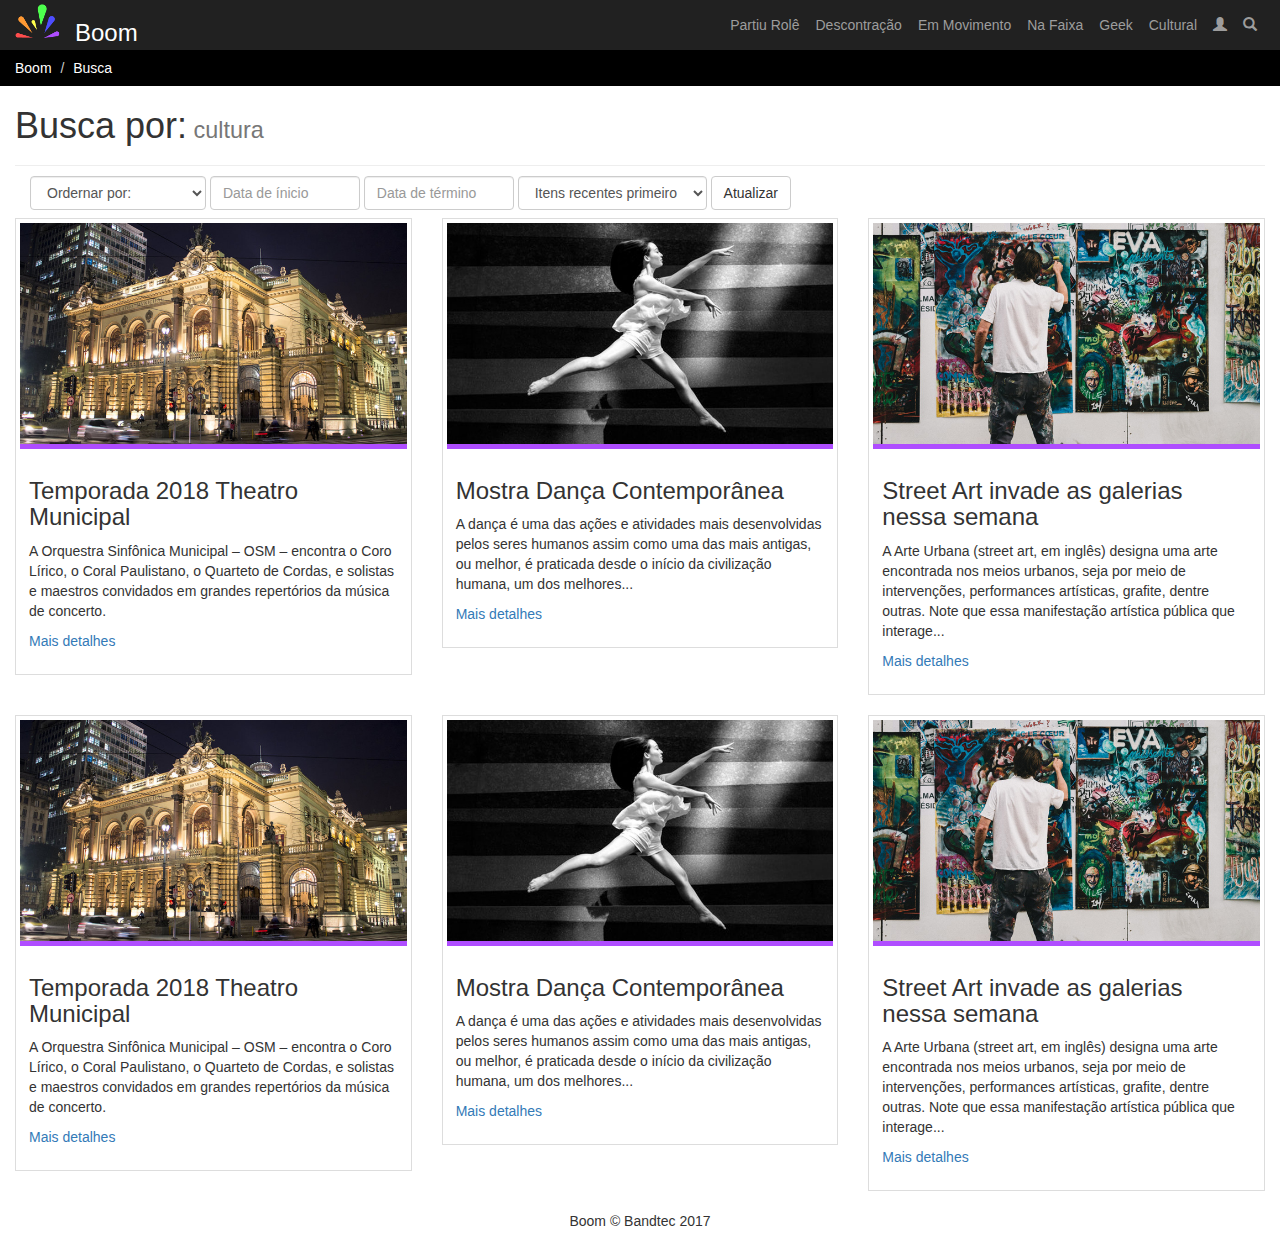
==== busca.html @ 39306a16 "Edição Normal" ====
<!DOCTYPE html>
<html lang="en">
    <head>
        <title>Boom - Busca</title>
        <meta charset="utf-8">
        <meta name="viewport" content="width=device-width, initial-scale=1">
        <link rel="stylesheet" href="https://maxcdn.bootstrapcdn.com/bootstrap/3.3.7/css/bootstrap.min.css">
        <link rel="stylesheet" href="https://cdnjs.cloudflare.com/ajax/libs/font-awesome/4.7.0/css/font-awesome.min.css">
        <script src="https://ajax.googleapis.com/ajax/libs/jquery/3.2.1/jquery.min.js"></script>
        <script src="https://maxcdn.bootstrapcdn.com/bootstrap/3.3.7/js/bootstrap.min.js"></script>
        <link rel="stylesheet" type="text/css" href="custom.css">
        <script src="busca.js"></script>
        <script src="login.js"></script>


    </head>
    <body>

        <!-- Inicio da Barra de Navegação -->
        <nav class="navbar navbar-inverse">
            <div class="container-fluid">

                <!-- Botão para utilizar em resposividade -->
                <div class="navbar-header">

                    <button type="button" class="navbar-toggle" data-toggle="collapse" data-target="#BarraDeNavegacao">
                        <span class="icon-bar"></span>
                        <span class="icon-bar"></span>
                        <span class="icon-bar"></span>
                    </button>

                    <!-- Logo do Site -->
                    <a class="navbar-brand" href="index.html"><img src="img/logo.png" class="logo"></a>
                    <div class="nomeLogo">Boom</div>

                    <div class="mobile navbar-toggle float-right" style="margin-right: 3.5%;">
                        <div class="desktop-hide linkBranco">
                            <a href="#search"><span class="glyphicon glyphicon-search"></span></a>          
                        </div>
                    </div>

                    <div class="mobile navbar-toggle float-right">
                        <div class="desktop-hide linkBranco">
                            <a href="#login"><span class="glyphicon glyphicon-user"></span></a>           
                        </div>
                    </div>

                </div>

                <div class="collapse navbar-collapse" id="BarraDeNavegacao">
                    <!-- Categorias da Barra de Navegação -->
                    <ul class="nav navbar-nav navbar-right">
                        <li><a href="cultural.html">Partiu Rolê</a></li>
                        <li><a href="cultural.html">Descontração</a></li>
                        <li><a href="cultural.html">Em Movimento</a></li>
                        <li><a href="cultural.html">Na Faixa</a></li>
                        <li><a href="cultural.html">Geek</a></li>
                        <li><a href="cultural.html">Cultural</a></li>
                        <li class="mobile-hide"><a href="#login"><span class="glyphicon glyphicon-user"></span></a></li>          
                        <li class="mobile-hide"><a href="#search"><span class="glyphicon glyphicon-search"></span></a></li>
                    </ul>
                    <!-- Fim das Categorias da Barra de Navegação -->

                </div>
                <!-- Fim da Div Container -->
        </nav>


        <div id="search">
            <div class="close">×</div>
            <form>
                <input type="search" value="" placeholder="digite aqui ..." />
                <div class="linkBranco">
                    <a type="submit">procurar</a>
                </div>
            </form>
        </div>

        <div id="login">
            <div class="close">×</div>
            <form>
                <div class="login">login</div>
                <label for="email">usuário:</label>
                <input type="email" value="" id="email" placeholder="exemplo@exemplo.com.br" required /><br/>

                <label for="senha">senha:</label><br/>
                <input type="password" id="senha" required placeholder="********" /><br/>
                <div class="linkBranco">
                    <a type="submit">entrar</a><br/><br/>
                    <a href="cadastrousuario.html">não é cadastrado? cadastre-se aqui!</a>
                </div>
            </form>
        </div>
        <!-- Fim da Barra de Navegação -->
        <!-- Inicio do conteudo -->
        <div>
            <ol class="breadcrumb corPadrao" style="margin: 0px;">
                <li><a href="index.html">Boom</a></li>
                <li class="active" style="color: #FFF">Busca</li>
            </ol>
        </div>
        <div class="container-fluid">

            <!-- Titulo da seção -->

            <div class="page-header">
                <h1>Busca por:<small> cultura</small></h1>
            </div>

            <!-- Fim Titulo da seção -->



            <form class="navbar-form" role="search" style="padding-left: -15px !important">

                <div class="form-group">
                    <select class="form-control">
                        <option value="">Ordernar por:</option>
                        <option value="date">Data de postagem</option>
                        <option value="popularity">Popularidade</option>
                        <option value="like_count">Total de curtidas</option>
                        <option value="comment_count">Total de comentários</option>
                    </select>
                </div>


                <div class="form-group">
                    <!-- add datepicker -->
                    <input type="text" class="form-control" name="start_date" placeholder="Data de ínicio" style="width:150px">
                </div>

                <div class="form-group">
                    <!-- add datepicker -->
                    <input type="text" class="form-control" name="end_date" placeholder="Data de término" style="width:150px">
                </div>

                <div class="form-group">
                    <select name="popularity" class="form-control">
                        <option value="DESC">Itens recentes primeiro</option>
                        <option value="ASC">Itens antigos primeiro</option>
                    </select>
                </div>



                <button type="submit" id="btn-filter-pending" class="btn btn-default">Atualizar</button>
            </form>





            <div class="row">
                <div class="col-xs-12 col-sm-6 col-md-4">
                    <div class="thumbnail">
                        <img src="img/teatro02-700x400.jpg" alt="Teatro Municipal">
                        <div class="corCultural" style="height: 5px"></div>
                        <div class="caption">
                            <h3>Temporada 2018 Theatro Municipal</h3>
                            <p>A Orquestra Sinfônica Municipal – OSM – encontra o Coro Lírico, o Coral Paulistano, o Quarteto de Cordas, e solistas e maestros convidados em grandes repertórios da música de concerto.</p>
                            <p><a href="post_cultural.html" class="">Mais detalhes</a></p>
                        </div>
                    </div>
                </div>  



                <div class="col-xs-12 col-sm-6 col-md-4">
                    <div class="thumbnail">
                        <img src="img/ballet02-700x400.jpg" alt="Dança Contemporânea">
                        <div class="corCultural" style="height: 5px"></div>
                        <div class="caption">
                            <h3>Mostra Dança Contemporânea</h3>
                            <p>A dança é uma das ações e atividades mais desenvolvidas pelos seres humanos assim como uma das mais antigas, ou melhor, é praticada desde o início da civilização humana, um dos melhores...</p>
                            <p><a href="post_cultural.html" class="">Mais detalhes</a></p>
                        </div>
                    </div>
                </div>



                <div class="col-xs-12 col-sm-6 col-md-4">
                    <div class="thumbnail">
                        <img src="img/street-art0-700x400.jpg" alt="Street Art">
                        <div class="corCultural" style="height: 5px"></div>
                        <div class="caption">
                            <h3>Street Art invade as galerias nessa semana</h3>
                            <p>A Arte Urbana (street art, em inglês) designa uma arte encontrada nos meios urbanos, seja por meio de intervenções, performances artísticas, grafite, dentre outras.
                                Note que essa manifestação artística pública que interage... </p>
                            <p><a href="post_cultural.html" class="">Mais detalhes</a></p>
                        </div>
                    </div>
                </div>



                <div class="col-xs-12 col-sm-6 col-md-4">
                    <div class="thumbnail">
                        <img src="img/teatro02-700x400.jpg" alt="Teatro Municipal">
                        <div class="corCultural" style="height: 5px"></div>
                        <div class="caption">
                            <h3>Temporada 2018 Theatro Municipal</h3>
                            <p>A Orquestra Sinfônica Municipal – OSM – encontra o Coro Lírico, o Coral Paulistano, o Quarteto de Cordas, e solistas e maestros convidados em grandes repertórios da música de concerto.</p>
                            <p><a href="post_cultural.html" class="">Mais detalhes</a></p>
                        </div>
                    </div>
                </div>


                <div class="col-xs-12 col-sm-6 col-md-4">
                    <div class="thumbnail">
                        <img src="img/ballet02-700x400.jpg" alt="Dança Contemporânea">
                        <div class="corCultural" style="height: 5px"></div>
                        <div class="caption">
                            <h3>Mostra Dança Contemporânea</h3>
                            <p>A dança é uma das ações e atividades mais desenvolvidas pelos seres humanos assim como uma das mais antigas, ou melhor, é praticada desde o início da civilização humana, um dos melhores...</p>
                            <p><a href="post_cultural.html" class="">Mais detalhes</a></p>
                        </div>
                    </div>
                </div>



                <div class="col-xs-12 col-sm-6 col-md-4">
                    <div class="thumbnail">
                        <img src="img/street-art0-700x400.jpg" alt="Street Art">
                        <div class="corCultural" style="height: 5px"></div>
                        <div class="caption">
                            <h3>Street Art invade as galerias nessa semana</h3>
                            <p>A Arte Urbana (street art, em inglês) designa uma arte encontrada nos meios urbanos, seja por meio de intervenções, performances artísticas, grafite, dentre outras.
                                Note que essa manifestação artística pública que interage... </p>
                            <p><a href="post_cultural.html" class="">Mais detalhes</a></p>
                        </div>
                    </div>
                </div>

            </div>

            <!-- Fim do conteudo -->

            <!-- Footer -->
            <footer>
                <div>
                    <p class="text-center text-white">Boom &copy; Bandtec 2017</p>
                </div>
            </footer>
            <!-- Fim Footer -->

    </body>

</html>
---- custom.css ----
/*Inicio das animações */

@keyframes descontracao {
0%{background-color:#ff4d4d}
100%{background-color:#ff9933}
}

@keyframes emmovimento {
0%{background-color:#ff4d4d}
50%{background-color:#ff9933}
100%{background-color:#ffff4d}
}

@keyframes nafaixa {
0%{background-color:#ff4d4d}
33%{background-color:#ff9933}
66%{background-color:#ffff4d}
100%{background-color:#4dff4d}
}

@keyframes geek {
0%{background-color:#ff4d4d}
25%{background-color:#ff9933}
50%{background-color:#ffff4d}
75%{background-color:#4dff4d}
100%{background-color:#8080ff}
}

@keyframes cultural {
0%{background-color:#ff4d4d}
20%{background-color:#ff9933}
40%{background-color:#ffff4d}
60%{background-color:#4dff4d}
80%{background-color:#8080ff}
100%{background-color:#af4dff}
}

/*Fim das animações */



/* Inicio da Barra de Navegação */

.navbar {
margin-bottom: 0;
border-radius: 0;
background-color: #212121;
color: #FFFFFF;
padding: 0;
font-size: 14px;
border: 0;
}

.navbar-brand{
float:left;
min-height: 45px;
padding: 0 15px 15px;
}

.navbar-inverse .navbar-nav .active a, 
.navbar-inverse .navbar-nav .active a:focus, 
.navbar-inverse .navbar-nav .active a:hover {
color: #FFFFFF;
}

.nomeLogo{
float: left;
padding-top: 16px;	
font-size: 24px;
}

.navbar-toggle {
float: left;
margin-left: 15px;
margin-right: 0;
}
.navbar-nav>li>a {
padding-left: 8px;
padding-right: 8px;
}

@media only screen and (max-width: 767px) {
.mobile-hide {
display: none !important;
}
}

@media only screen and (max-width: 767px) {
.mobile{
display: inline !important;

}
}

@media only screen and (min-width: 768px) {
.desktop-hide{
display: none !important;
}
}

#search {
    position: fixed;
    top: 0px;
    left: 0px;
    width: 100%;
    height: 100%;
    background-color: rgba(0, 0, 0, 0.85);
    z-index: 999;
    
    -webkit-transition: all 0.5s ease-in-out;
	-moz-transition: all 0.5s ease-in-out;
	-o-transition: all 0.5s ease-in-out;
	-ms-transition: all 0.5s ease-in-out;
	transition: all 0.5s ease-in-out;

    -webkit-transform: translate(0px, -100%) scale(0, 0);
	-moz-transform: translate(0px, -100%) scale(0, 0);
	-o-transform: translate(0px, -100%) scale(0, 0);
	-ms-transform: translate(0px, -100%) scale(0, 0);
	transform: translate(0px, -100%) scale(0, 0);
    
    opacity: 0;
}

#search.open {
    -webkit-transform: translate(0px, 0px) scale(1, 1);
    -moz-transform: translate(0px, 0px) scale(1, 1);
	-o-transform: translate(0px, 0px) scale(1, 1);
	-ms-transform: translate(0px, 0px) scale(1, 1);
	transform: translate(0px, 0px) scale(1, 1); 
    opacity: 1;
}

#search input[type="search"] {
    position: absolute;
    top: 50%;
    width: 100%;
    color: rgb(255, 255, 255);
    background: rgba(0, 0, 0, 0);
    font-size: 40px;
    font-weight: 300;
    text-align: center;
    border: 0px;
    margin: 0px auto;
    margin-top: -51px;
    padding-left: 30px;
    padding-right: 30px;
    outline: none;
}

#search .linkBranco {
    position: absolute;
    top: 65%;
    width: 100%;
    color: rgb(255, 255, 255);
    background: rgba(0, 0, 0, 0);
    font-size: 35px;
    font-weight: 300;
    text-align: center;
    border: 0px;
    margin: 0px auto;
    margin-top: -51px;
    padding-left: 30px;
    padding-right: 30px;
    outline: none;
}

#search .close {
    position: fixed;
    top: 15px;
    right: 15px;
    color: #fff;
	opacity: 1;
	padding: 0px 0px;
	font-size: 27px;
}

#login {
    position: fixed;
    top: 0px;
    left: 0px;
    width: 100%;
    height: 100%;
    background-color: rgba(0, 0, 0, 0.85);
    z-index: 999;
    
    -webkit-transition: all 0.5s ease-in-out;
	-moz-transition: all 0.5s ease-in-out;
	-o-transition: all 0.5s ease-in-out;
	-ms-transition: all 0.5s ease-in-out;
	transition: all 0.5s ease-in-out;

    -webkit-transform: translate(0px, -100%) scale(0, 0);
	-moz-transform: translate(0px, -100%) scale(0, 0);
	-o-transform: translate(0px, -100%) scale(0, 0);
	-ms-transform: translate(0px, -100%) scale(0, 0);
	transform: translate(0px, -100%) scale(0, 0);
    
    opacity: 0;
}

#login.open {
    -webkit-transform: translate(0px, 0px) scale(1, 1);
    -moz-transform: translate(0px, 0px) scale(1, 1);
	-o-transform: translate(0px, 0px) scale(1, 1);
	-ms-transform: translate(0px, 0px) scale(1, 1);
	transform: translate(0px, 0px) scale(1, 1); 
    opacity: 1;
}

#login .login {
    position: absolute;
    top: 25%;
    width: 100%;
    color: rgb(255, 255, 255);
    background: rgba(0, 0, 0, 0);
    font-size: 35px;
    font-weight: 300;
    text-align: center;
    border: 0px;
    margin: 0px auto;
    margin-top: -51px;
    padding-left: 30px;
    padding-right: 30px;
    outline: none;
}

#login input[type="email"] {
    position: absolute;
    top: 40%;
    width: 100%;
    color: rgb(255, 255, 255);
    background: rgba(0, 0, 0, 0);
    font-size: 25px;
    font-weight: 300;
    text-align: center;
    border: 0px;
    margin: 0px auto;
    margin-top: -51px;
    padding-left: 30px;
    padding-right: 30px;
    outline: none;
}

#login label[for="email"] {
    position: absolute;
    top: 35%;
    width: 100%;
    color: rgb(255, 255, 255);
    background: rgba(0, 0, 0, 0);
    font-size: 30px;
    font-weight: 300;
    text-align: center;
    border: 0px;
    margin: 0px auto;
    margin-top: -51px;
    padding-left: 30px;
    padding-right: 30px;
    outline: none;
}

#login input[type="password"] {
    position: absolute;
    top: 60%;
    width: 100%;
    color: rgb(255, 255, 255);
    background: rgba(0, 0, 0, 0);
    font-size: 25px;
    font-weight: 300;
    text-align: center;
    border: 0px;
    margin: 0px auto;
    margin-top: -51px;
    padding-left: 30px;
    padding-right: 30px;
    outline: none;
}

#login label[for="senha"] {
    position: absolute;
    top: 55%;
    width: 100%;
    color: rgb(255, 255, 255);
    background: rgba(0, 0, 0, 0);
    font-size: 30px;
    font-weight: 300;
    text-align: center;
    border: 0px;
    margin: 0px auto;
    margin-top: -51px;
    padding-left: 30px;
    padding-right: 30px;
    outline: none;
}

#login .linkBranco {
    position: absolute;
    top: 70%;
    width: 100%;
    color: rgb(255, 255, 255);
    background: rgba(0, 0, 0, 0);
    font-size: 25px;
    font-weight: 300;
    text-align: center;
    border: 0px;
    margin: 0px auto;
    margin-top: -51px;
    padding-left: 30px;
    padding-right: 30px;
    outline: none;
}

#login .close {
    position: fixed;
    top: 15px;
    right: 15px;
    color: #fff;
	opacity: 1;
	padding: 0px 0px;
	font-size: 27px;
}



#esqueci {
    position: fixed;
    top: 0px;
    left: 0px;
    width: 100%;
    height: 100%;
    background-color: rgba(0, 0, 0, 1);
    z-index: 1000;
    
    -webkit-transition: all 0.5s ease-in-out;
	-moz-transition: all 0.5s ease-in-out;
	-o-transition: all 0.5s ease-in-out;
	-ms-transition: all 0.5s ease-in-out;
	transition: all 0.5s ease-in-out;

    -webkit-transform: translate(0px, -100%) scale(0, 0);
	-moz-transform: translate(0px, -100%) scale(0, 0);
	-o-transform: translate(0px, -100%) scale(0, 0);
	-ms-transform: translate(0px, -100%) scale(0, 0);
	transform: translate(0px, -100%) scale(0, 0);
    
    opacity: 0;
}

#esqueci.open {
    -webkit-transform: translate(0px, 0px) scale(1, 1);
    -moz-transform: translate(0px, 0px) scale(1, 1);
	-o-transform: translate(0px, 0px) scale(1, 1);
	-ms-transform: translate(0px, 0px) scale(1, 1);
	transform: translate(0px, 0px) scale(1, 1); 
    opacity: 1;
}

#esqueci .esqueci {
    position: absolute;
    top: 25%;
    width: 100%;
    color: rgb(255, 255, 255);
    background: rgba(0, 0, 0, 0);
    font-size: 35px;
    font-weight: 300;
    text-align: center;
    border: 0px;
    margin: 0px auto;
    margin-top: -51px;
    padding-left: 30px;
    padding-right: 30px;
    outline: none;
}

#esqueci input[type="email"] {
    position: absolute;
    top: 40%;
    width: 100%;
    color: rgb(255, 255, 255);
    background: rgba(0, 0, 0, 0);
    font-size: 25px;
    font-weight: 300;
    text-align: center;
    border: 0px;
    margin: 0px auto;
    margin-top: -51px;
    padding-left: 30px;
    padding-right: 30px;
    outline: none;
}

#esqueci label[for="email"] {
    position: absolute;
    top: 35%;
    width: 100%;
    color: rgb(255, 255, 255);
    background: rgba(0, 0, 0, 0);
    font-size: 30px;
    font-weight: 300;
    text-align: center;
    border: 0px;
    margin: 0px auto;
    margin-top: -51px;
    padding-left: 30px;
    padding-right: 30px;
    outline: none;
}

#esqueci .linkBranco {
    position: absolute;
    top: 55%;
    width: 100%;
    color: rgb(255, 255, 255);
    background: rgba(0, 0, 0, 0);
    font-size: 25px;
    font-weight: 300;
    text-align: center;
    border: 0px;
    margin: 0px auto;
    margin-top: -51px;
    padding-left: 30px;
    padding-right: 30px;
    outline: none;
}

#esqueci .close {
    position: fixed;
    top: 15px;
    right: 15px;
    color: #fff;
	opacity: 1;
	padding: 0px 0px;
	font-size: 27px;
}

/* Fim da Barra de navegação */


/* Página Principal */

.formatacaoTexto{
font-family: Myanmar Text, Arial;
padding-top: 5px; 
text-align: center;
font-size: 20px;
color: #000000;
text-shadow: 0 0 1px #555;
}

.efeitoOpacidade{
opacity: 0.85;
filter: alpha(opacity=50); /* For IE8 and earlier */
}

.efeitoOpacidade:hover{
opacity: 1.0;
filter: alpha(opacity=100); /* For IE8 and earlier */
} 

.partiuRole{
background-color: #ff4d4d;
float: center;
}

.descontracao{
background-color: #ff9933;
animation-name: descontracao;
animation-duration: 2s;
float: center;
}


.emMovimento{
background-color: #ffff4d;
animation-name: emmovimento;
animation-duration: 3s;
float: center;
}

.naFaixa{
background-color: #4dff4d;
animation-name: nafaixa;
animation-duration: 4s;
float: center;
}

.geek{
background-color: #8080ff; 
animation-name: geek;
animation-duration: 5s;
float: center;
}

.cultural{
background-color: #af4dff;
animation-name: cultural;
animation-duration: 6s;
float: center;
}

/*Fim da Página Principal*/

/*Categorias / Posts */
.page-header {
padding-bottom: 9px;
margin: 10px 0 10px;
border-bottom: 1px solid #eee;
}

.breadcrumb{
border-radius: 0px;
}

.breadcrumb>li>a {
color: #FFFFFF;
text-decoration: none;
}

.breadcrumb > .active {
color: #000;
}

/*Fim das Categorias/Posts */

/* Configurações gerais */
body{

margin:auto;
font-family: -apple-system, BlinkMacSystemFont, "Segoe UI", Roboto, "Helvetica Neue", Arial, sans-serif, "Apple Color Emoji", "Segoe UI Emoji", "Segoe UI Symbol";
padding:0px !important;
}

.float-right{
float: right;
}

.float-left{
float: left;
}

.gutter-10.row {
margin-right: -10px;
margin-left: -10px;
}

.gutter-10 > [class^="col-"], .gutter-10 > [class^=" col-"] {
padding-right: 5px;
padding-left: 5px;
}

.margem10pxTopo{
margin-top: 10px;
}


.padding10px{
padding: 10px;
}

.padding10pxLR{
padding-left: 10px;
padding-right: 10px;
}

.padding10pxL{
padding-left: 10px;
}

.padding10pxTopo{
padding-top: 10px;
}

.corPadrao{
background-color: #000000;
}

.corPartiuRole{
background-color: #ff4d4d;
}

.corDescontracao{
background-color: #ff9933;
}

.corEmMovimento{
background-color: #ffff4d;
}

.corNaFaixa{
background-color: #4dff4d;
}

.corGeek{
background-color: #8080ff; 
}

.corCultural{
background-color: #af4dff;
}

.linkBranco>a,
.linkBranco>a:focus,
.linkBranco>a:hover,
.corPadrao>a,
.corPadrao>a:focus,
.corPadrao>a:hover,
.corPartiuRole>a,
.corPartiuRole>a:focus,
.corPartiuRole>a:hover,
.corDescontracao>a,
.corDescontracao>a:focus,
.corDescontracao>a:hover,
.corEmMovimento>a,
.corEmMovimento>a:focus,
.corEmMovimento>a:hover,
.corNaFaixa>a,
.corNaFaixa>a:focus,
.corNaFaixa>a:hover,
.corGeek>a,
.corGeek>a:focus,
.corGeek>a:hover,
.corCultural>a,
.corCultural>a:focus,
.corCultural>a:hover
{
color: #FFFFFF;
}
.linkPreto,
.linkPreto>a,
.linkPreto>a:focus,
.linkPreto>a:hover
{
color: #000000;
}

.noPadding{
padding: 0px;
margin: 10 5 5 0;
}

.thumbnail{
border-radius: 0px;
}

.panel-primary {
border-color: #000;
}


.panel-primary>.panel-heading{
background-color: #000;
border-color: #000;
}

.panel,
.panel-heading{
border-radius: 0px;
}

.relative{
position: relative !important;
}

/* Fim das Configurações Gerais */
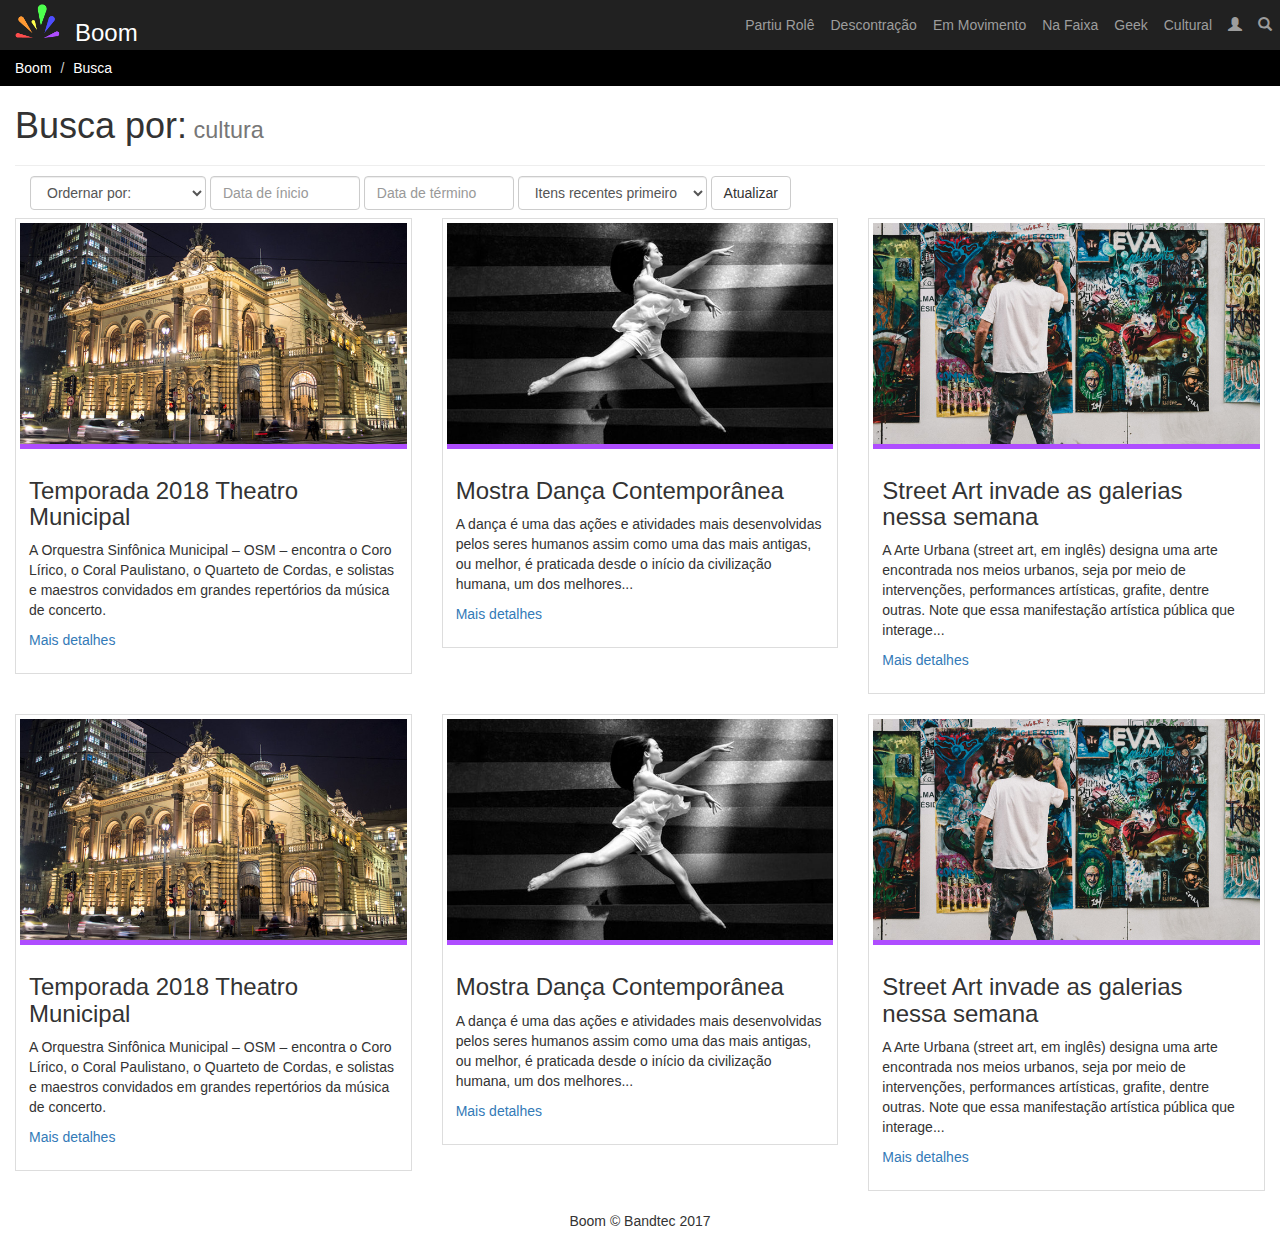
==== commit b8cdf5bc: "Edição Normal" ====
--- a/busca.html
+++ b/busca.html
@@ -11,13 +11,13 @@
         <link rel="stylesheet" type="text/css" href="custom.css">
         <script src="busca.js"></script>
         <script src="login.js"></script>
-
+        <script src="esqueci.js"></script>
 
     </head>
     <body>
 
         <!-- Inicio da Barra de Navegação -->
-        <nav class="navbar navbar-inverse">
+        <nav class="navbar navbar-inverse navbar-fixed-top">
             <div class="container-fluid">
 
                 <!-- Botão para utilizar em resposividade -->
@@ -35,13 +35,13 @@
 
                     <div class="mobile navbar-toggle float-right" style="margin-right: 3.5%;">
                         <div class="desktop-hide linkBranco">
-                            <a href="#search"><span class="glyphicon glyphicon-search"></span></a>          
+                            <a href="#search"><span class="glyphicon glyphicon-search"></span></a>                  
                         </div>
                     </div>
 
                     <div class="mobile navbar-toggle float-right">
                         <div class="desktop-hide linkBranco">
-                            <a href="#login"><span class="glyphicon glyphicon-user"></span></a>           
+                            <a href="#login"><span class="glyphicon glyphicon-user"></span></a>                     
                         </div>
                     </div>
 
@@ -56,7 +56,7 @@
                         <li><a href="cultural.html">Na Faixa</a></li>
                         <li><a href="cultural.html">Geek</a></li>
                         <li><a href="cultural.html">Cultural</a></li>
-                        <li class="mobile-hide"><a href="#login"><span class="glyphicon glyphicon-user"></span></a></li>          
+                        <li class="mobile-hide"><a href="#login"><span class="glyphicon glyphicon-user"></span></a></li>                    
                         <li class="mobile-hide"><a href="#search"><span class="glyphicon glyphicon-search"></span></a></li>
                     </ul>
                     <!-- Fim das Categorias da Barra de Navegação -->
@@ -87,10 +87,25 @@
                 <input type="password" id="senha" required placeholder="********" /><br/>
                 <div class="linkBranco">
                     <a type="submit">entrar</a><br/><br/>
-                    <a href="cadastrousuario.html">não é cadastrado? cadastre-se aqui!</a>
+                    <a href="cadastrousuario.html">não é cadastrado? cadastre-se aqui!</a><br/><br/>
+                    <a href="#esqueci">esqueceu sua senha? clique aqui</a>
                 </div>
             </form>
         </div>
+
+
+        <div id="esqueci">
+            <div class="close">×</div>
+            <form>
+                <div class="esqueci">esqueci minha senha</div>
+                <label for="email">email:</label>
+                <input type="email" value="" id="email" placeholder="exemplo@exemplo.com.br" required /><br/>
+
+                <div class="linkBranco">
+                    <a type="submit">reenviar senha</a><br/><br/>
+                </div>
+            </form>
+        </div>        
         <!-- Fim da Barra de Navegação -->
         <!-- Inicio do conteudo -->
         <div>
--- a/custom.css
+++ b/custom.css
@@ -1,3 +1,60 @@
+/* Manifesto */
+
+{
+	"name": "Boom | Onde a diversão nao estoura o bolso",
+	"short_name": "Boom | Onde a diversão nao estoura o bolso",
+	"start_url": "http:\/\/localhost\/Boom\/",
+	"dir": "ltr",
+	"lang": "pt-BR",
+	"orientation": "portrait-primary",
+	"display": "standalone",
+	"background_color": "#fff",
+	"theme_color": "#fc0",
+	"description": "Boom - Onde a diversão não estoura o bolso",
+	"icons": [
+		{
+			"src": "http:\/\/localhost\/img\/favicon\/android-icon-36x36.png",
+			"sizes": "36x36",
+			"type": "image\/png",
+			"density": "0.75"
+		},
+		{
+			"src": "http:\/\/localhost\/img\/favicon\/android-icon-48x48.png",
+			"sizes": "48x48",
+			"type": "image\/png",
+			"density": "1.0"
+		},
+		{
+			"src": "http:\/\/localhost\/img\/favicon\/android-icon-72x72.png",
+			"sizes": "72x72",
+			"type": "image\/png",
+			"density": "1.5"
+		},
+		{
+			"src": "http:\/\/localhost\/img\/favicon\/android-icon-96x96.png",
+			"sizes": "96x96",
+			"type": "image\/png",
+			"density": "2.0"
+		},
+		{
+			"src": "http:\/\/localhost\/img\/favicon\/android-icon-144x144.png",
+			"sizes": "144x144",
+			"type": "image\/png",
+			"density": "3.0"
+		},
+		{
+			"src": "http:\/\/localhost\/img\/favicon\/android-icon-192x192.png",
+			"sizes": "192x192",
+			"type": "image\/png",
+			"density": "4.0"
+		}
+	]
+}
+
+
+/* Fim do Manifesto */
+
+
 /*Inicio das animações */
 
 @keyframes descontracao {
@@ -36,7 +93,6 @@
 }
 
 /*Fim das animações */
-
 
 
 /* Inicio da Barra de Navegação */
@@ -105,7 +161,7 @@
     width: 100%;
     height: 100%;
     background-color: rgba(0, 0, 0, 0.85);
-    z-index: 999;
+    z-index: 9999;
     
     -webkit-transition: all 0.5s ease-in-out;
 	-moz-transition: all 0.5s ease-in-out;
@@ -175,14 +231,97 @@
 	font-size: 27px;
 }
 
-#login {
+
+@media only screen and (max-width: 767px) {
+#search {
     position: fixed;
     top: 0px;
     left: 0px;
     width: 100%;
     height: 100%;
     background-color: rgba(0, 0, 0, 0.85);
-    z-index: 999;
+    z-index: 9999;
+    
+    -webkit-transition: all 0.5s ease-in-out;
+	-moz-transition: all 0.5s ease-in-out;
+	-o-transition: all 0.5s ease-in-out;
+	-ms-transition: all 0.5s ease-in-out;
+	transition: all 0.5s ease-in-out;
+
+    -webkit-transform: translate(0px, -100%) scale(0, 0);
+	-moz-transform: translate(0px, -100%) scale(0, 0);
+	-o-transform: translate(0px, -100%) scale(0, 0);
+	-ms-transform: translate(0px, -100%) scale(0, 0);
+	transform: translate(0px, -100%) scale(0, 0);
+    
+    opacity: 0;
+}
+
+#search.open {
+    -webkit-transform: translate(0px, 0px) scale(1, 1);
+    -moz-transform: translate(0px, 0px) scale(1, 1);
+	-o-transform: translate(0px, 0px) scale(1, 1);
+	-ms-transform: translate(0px, 0px) scale(1, 1);
+	transform: translate(0px, 0px) scale(1, 1); 
+    opacity: 1;
+}
+
+#search input[type="search"] {
+    position: absolute;
+    top: 50%;
+    width: 100%;
+    color: rgb(255, 255, 255);
+    background: rgba(0, 0, 0, 0);
+    font-size: 20px;
+    font-weight: 300;
+    text-align: center;
+    border: 0px;
+    margin: 0px auto;
+    margin-top: -51px;
+    padding-left: 30px;
+    padding-right: 30px;
+    outline: none;
+}
+
+#search .linkBranco {
+    position: absolute;
+    top: 65%;
+    width: 100%;
+    color: rgb(255, 255, 255);
+    background: rgba(0, 0, 0, 0);
+    font-size: 15px;
+    font-weight: 300;
+    text-align: center;
+    border: 0px;
+    margin: 0px auto;
+    margin-top: -51px;
+    padding-left: 30px;
+    padding-right: 30px;
+    outline: none;
+}
+
+#search .close {
+    position: fixed;
+    top: 15px;
+    right: 15px;
+    color: #fff;
+	opacity: 1;
+	padding: 0px 0px;
+	font-size: 27px;
+}
+
+}
+
+
+
+#login {
+    position: fixed;
+    top: 0px;
+    left: 0px;
+    width: 100%;
+    height: 100%;
+    background-color: rgba(0, 0, 0, 0.85);
+    z-index: 9999;
     
     -webkit-transition: all 0.5s ease-in-out;
 	-moz-transition: all 0.5s ease-in-out;
@@ -321,15 +460,163 @@
 }
 
 
-
-#esqueci {
+@media only screen and (max-width: 767px) {
+
+#login {
     position: fixed;
     top: 0px;
     left: 0px;
     width: 100%;
     height: 100%;
+    background-color: rgba(0, 0, 0, 0.85);
+    z-index: 9999;
+    
+    -webkit-transition: all 0.5s ease-in-out;
+	-moz-transition: all 0.5s ease-in-out;
+	-o-transition: all 0.5s ease-in-out;
+	-ms-transition: all 0.5s ease-in-out;
+	transition: all 0.5s ease-in-out;
+
+    -webkit-transform: translate(0px, -100%) scale(0, 0);
+	-moz-transform: translate(0px, -100%) scale(0, 0);
+	-o-transform: translate(0px, -100%) scale(0, 0);
+	-ms-transform: translate(0px, -100%) scale(0, 0);
+	transform: translate(0px, -100%) scale(0, 0);
+    
+    opacity: 0;
+}
+
+#login.open {
+    -webkit-transform: translate(0px, 0px) scale(1, 1);
+    -moz-transform: translate(0px, 0px) scale(1, 1);
+	-o-transform: translate(0px, 0px) scale(1, 1);
+	-ms-transform: translate(0px, 0px) scale(1, 1);
+	transform: translate(0px, 0px) scale(1, 1); 
+    opacity: 1;
+}
+
+#login .login {
+    position: absolute;
+    top: 25%;
+    width: 100%;
+    color: rgb(255, 255, 255);
+    background: rgba(0, 0, 0, 0);
+    font-size: 25px;
+    font-weight: 300;
+    text-align: center;
+    border: 0px;
+    margin: 0px auto;
+    margin-top: -51px;
+    padding-left: 30px;
+    padding-right: 30px;
+    outline: none;
+}
+
+#login input[type="email"] {
+    position: absolute;
+    top: 45%;
+    width: 100%;
+    color: rgb(255, 255, 255);
+    background: rgba(0, 0, 0, 0);
+    font-size: 15px;
+    font-weight: 300;
+    text-align: center;
+    border: 0px;
+    margin: 0px auto;
+    margin-top: -51px;
+    padding-left: 30px;
+    padding-right: 30px;
+    outline: none;
+}
+
+#login label[for="email"] {
+    position: absolute;
+    top: 35%;
+    width: 100%;
+    color: rgb(255, 255, 255);
+    background: rgba(0, 0, 0, 0);
+    font-size: 20px;
+    font-weight: 300;
+    text-align: center;
+    border: 0px;
+    margin: 0px auto;
+    margin-top: -51px;
+    padding-left: 30px;
+    padding-right: 30px;
+    outline: none;
+}
+
+#login input[type="password"] {
+    position: absolute;
+    top: 65%;
+    width: 100%;
+    color: rgb(255, 255, 255);
+    background: rgba(0, 0, 0, 0);
+    font-size: 15px;
+    font-weight: 300;
+    text-align: center;
+    border: 0px;
+    margin: 0px auto;
+    margin-top: -51px;
+    padding-left: 30px;
+    padding-right: 30px;
+    outline: none;
+}
+
+#login label[for="senha"] {
+    position: absolute;
+    top: 55%;
+    width: 100%;
+    color: rgb(255, 255, 255);
+    background: rgba(0, 0, 0, 0);
+    font-size: 20px;
+    font-weight: 300;
+    text-align: center;
+    border: 0px;
+    margin: 0px auto;
+    margin-top: -51px;
+    padding-left: 30px;
+    padding-right: 30px;
+    outline: none;
+}
+
+#login .linkBranco {
+    position: absolute;
+    top: 75%;
+    width: 100%;
+    color: rgb(255, 255, 255);
+    background: rgba(0, 0, 0, 0);
+    font-size: 15px;
+    font-weight: 300;
+    text-align: center;
+    border: 0px;
+    margin: 0px auto;
+    margin-top: -51px;
+    padding-left: 30px;
+    padding-right: 30px;
+    outline: none;
+}
+
+#login .close {
+    position: fixed;
+    top: 15px;
+    right: 15px;
+    color: #fff;
+	opacity: 1;
+	padding: 0px 0px;
+	font-size: 27px;
+}
+
+}
+
+#esqueci {
+    position: fixed;
+    top: 0px;
+    left: 0px;
+    width: 100%;
+    height: 100%;
     background-color: rgba(0, 0, 0, 1);
-    z-index: 1000;
+    z-index: 10000;
     
     -webkit-transition: all 0.5s ease-in-out;
 	-moz-transition: all 0.5s ease-in-out;
@@ -433,6 +720,123 @@
 	font-size: 27px;
 }
 
+@media only screen and (max-width: 767px) {
+
+#esqueci {
+    position: fixed;
+    top: 0px;
+    left: 0px;
+    width: 100%;
+    height: 100%;
+    background-color: rgba(0, 0, 0, 1);
+    z-index: 10000;
+    
+    -webkit-transition: all 0.5s ease-in-out;
+	-moz-transition: all 0.5s ease-in-out;
+	-o-transition: all 0.5s ease-in-out;
+	-ms-transition: all 0.5s ease-in-out;
+	transition: all 0.5s ease-in-out;
+
+    -webkit-transform: translate(0px, -100%) scale(0, 0);
+	-moz-transform: translate(0px, -100%) scale(0, 0);
+	-o-transform: translate(0px, -100%) scale(0, 0);
+	-ms-transform: translate(0px, -100%) scale(0, 0);
+	transform: translate(0px, -100%) scale(0, 0);
+    
+    opacity: 0;
+}
+
+#esqueci.open {
+    -webkit-transform: translate(0px, 0px) scale(1, 1);
+    -moz-transform: translate(0px, 0px) scale(1, 1);
+	-o-transform: translate(0px, 0px) scale(1, 1);
+	-ms-transform: translate(0px, 0px) scale(1, 1);
+	transform: translate(0px, 0px) scale(1, 1); 
+    opacity: 1;
+}
+
+#esqueci .esqueci {
+    position: absolute;
+    top: 25%;
+    width: 100%;
+    color: rgb(255, 255, 255);
+    background: rgba(0, 0, 0, 0);
+    font-size: 25px;
+    font-weight: 300;
+    text-align: center;
+    border: 0px;
+    margin: 0px auto;
+    margin-top: -51px;
+    padding-left: 30px;
+    padding-right: 30px;
+    outline: none;
+}
+
+#esqueci input[type="email"] {
+    position: absolute;
+    top: 50%;
+    width: 100%;
+    color: rgb(255, 255, 255);
+    background: rgba(0, 0, 0, 0);
+    font-size: 15px;
+    font-weight: 300;
+    text-align: center;
+    border: 0px;
+    margin: 0px auto;
+    margin-top: -51px;
+    padding-left: 30px;
+    padding-right: 30px;
+    outline: none;
+}
+
+#esqueci label[for="email"] {
+    position: absolute;
+    top: 40%;
+    width: 100%;
+    color: rgb(255, 255, 255);
+    background: rgba(0, 0, 0, 0);
+    font-size: 20px;
+    font-weight: 300;
+    text-align: center;
+    border: 0px;
+    margin: 0px auto;
+    margin-top: -51px;
+    padding-left: 30px;
+    padding-right: 30px;
+    outline: none;
+}
+
+#esqueci .linkBranco {
+    position: absolute;
+    top: 65%;
+    width: 100%;
+    color: rgb(255, 255, 255);
+    background: rgba(0, 0, 0, 0);
+    font-size: 15px;
+    font-weight: 300;
+    text-align: center;
+    border: 0px;
+    margin: 0px auto;
+    margin-top: -51px;
+    padding-left: 30px;
+    padding-right: 30px;
+    outline: none;
+}
+
+#esqueci .close {
+    position: fixed;
+    top: 15px;
+    right: 15px;
+    color: #fff;
+	opacity: 1;
+	padding: 0px 0px;
+	font-size: 27px;
+}
+
+}
+
+
+
 /* Fim da Barra de navegação */
 
 
@@ -527,7 +931,8 @@
 
 margin:auto;
 font-family: -apple-system, BlinkMacSystemFont, "Segoe UI", Roboto, "Helvetica Neue", Arial, sans-serif, "Apple Color Emoji", "Segoe UI Emoji", "Segoe UI Symbol";
-padding:0px !important;
+padding:0px;
+padding-top: 50px;
 }
 
 .float-right{
@@ -552,7 +957,6 @@
 margin-top: 10px;
 }
 
-
 .padding10px{
 padding: 10px;
 }
@@ -568,6 +972,14 @@
 
 .padding10pxTopo{
 padding-top: 10px;
+}
+
+.noPadding{
+padding: 0px;
+}
+.padding5pxTopo{
+padding: 0px;
+padding-top: 5px;
 }
 
 .corPadrao{
@@ -633,10 +1045,6 @@
 color: #000000;
 }
 
-.noPadding{
-padding: 0px;
-margin: 10 5 5 0;
-}
 
 .thumbnail{
 border-radius: 0px;
@@ -661,4 +1069,22 @@
 position: relative !important;
 }
 
+
+.calendarioIndex{
+font-family: Myanmar Text, Arial;
+font-size: 20px;
+color: #000000;
+text-shadow: 0 0 1px #555;
+}
+.textCenter{
+text-align: center;
+}
+.textLeft{
+text-align: left;
+}
+.textRight{
+text-align: right;
+}
+
+
 /* Fim das Configurações Gerais */